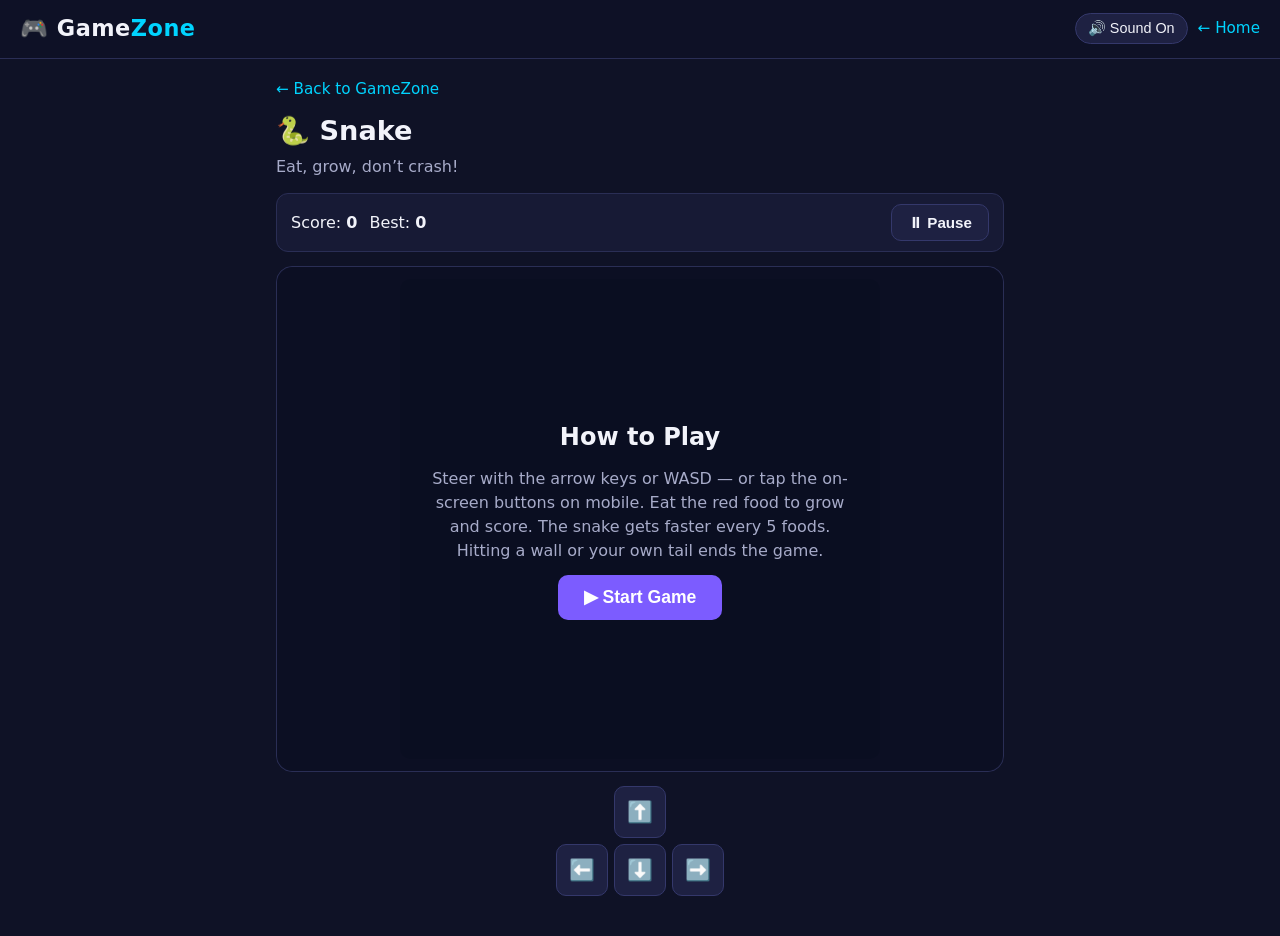
==== games/snake.html @ c137a0ae "Add game pages" ====
<!DOCTYPE html>
<html lang="en">
<head>
<meta charset="UTF-8">
<meta name="viewport" content="width=device-width, initial-scale=1.0">
<title>Snake — GameZone</title>
<link rel="stylesheet" href="../assets/style.css">
</head>
<body>
<header class="site-header">
  <a class="logo" href="../index.html">🎮 Game<span>Zone</span></a>
  <div class="header-actions">
    <button class="sound-btn" type="button">🔊 Sound On</button>
    <a class="home-link" href="../index.html">← Home</a>
  </div>
</header>
<main class="game-page">
  <a class="back-link" href="../index.html">← Back to GameZone</a>
  <h1>🐍 Snake</h1>
  <p class="tagline">Eat, grow, don’t crash!</p>
  <div class="hud">
    <span>Score: <b id="score">0</b></span>
    <span>Best: <b id="best">0</b></span>
    <span class="spacer"></span>
    <button class="btn secondary" id="pause-btn" type="button">⏸ Pause</button>
  </div>
  <div class="game-area">
    <canvas id="game" width="480" height="480"></canvas>
    <div class="overlay" id="start-screen">
      <h2>How to Play</h2>
      <p>Steer with the arrow keys or WASD — or tap the on-screen buttons on mobile. Eat the red food to grow and score. The snake gets faster every 5 foods. Hitting a wall or your own tail ends the game.</p>
      <button class="btn big" id="start-btn" type="button">▶ Start Game</button>
    </div>
    <div class="overlay hidden" id="gameover-screen">
      <h2>Game Over</h2>
      <p class="score-line" id="final-score"></p>
      <p id="best-line"></p>
      <button class="btn big" id="again-btn" type="button">↻ Play Again</button>
      <a class="btn secondary" href="../index.html">← Back to GameZone</a>
    </div>
  </div>
  <div class="dpad" id="dpad">
    <span class="empty"></span>
    <button type="button" data-dir="up" aria-label="Up">⬆️</button>
    <span class="empty"></span>
    <button type="button" data-dir="left" aria-label="Left">⬅️</button>
    <button type="button" data-dir="down" aria-label="Down">⬇️</button>
    <button type="button" data-dir="right" aria-label="Right">➡️</button>
  </div>
</main>
<script src="../assets/shell.js"></script>
<script src="../assets/games/snake.js"></script>
</body>
</html>
---- assets/style.css ----
/* GameZone — shared stylesheet (dark theme, mobile responsive) */
:root {
  --bg: #0f1226;
  --bg2: #171a35;
  --card: #1e2142;
  --card-hover: #262a52;
  --text: #f2f3fa;
  --muted: #a7abc9;
  --accent: #7c5cff;
  --accent2: #00d4ff;
  --gold: #ffc93c;
  --danger: #ff5c7a;
  --green: #3ddc84;
  --radius: 16px;
}
* { box-sizing: border-box; margin: 0; padding: 0; }
body {
  font-family: "Segoe UI", system-ui, -apple-system, Arial, sans-serif;
  background: var(--bg);
  color: var(--text);
  min-height: 100vh;
  line-height: 1.5;
}
a { color: var(--accent2); text-decoration: none; }
a:hover { text-decoration: underline; }

/* ---------- Sticky header ---------- */
.site-header {
  position: sticky; top: 0; z-index: 50;
  display: flex; align-items: center; justify-content: space-between;
  padding: 12px 20px;
  background: rgba(15, 18, 38, 0.92);
  backdrop-filter: blur(6px);
  border-bottom: 1px solid #2a2e55;
}
.logo { font-size: 1.4rem; font-weight: 800; letter-spacing: 0.5px; color: var(--text); }
.logo span { color: var(--accent2); }
.logo:hover { text-decoration: none; }
.header-actions { display: flex; gap: 10px; align-items: center; }
.sound-btn {
  background: var(--card); color: var(--text);
  border: 1px solid #34386b; border-radius: 999px;
  padding: 6px 12px; font-size: 0.9rem; cursor: pointer;
}
.sound-btn:hover { background: var(--card-hover); }
.home-link { font-size: 0.95rem; }

/* ---------- Hero ---------- */
.hero {
  text-align: center;
  padding: 48px 20px 36px;
  background: linear-gradient(135deg, #3b2d8f 0%, #141a3a 55%, #0b3d5c 100%);
  border-bottom: 1px solid #2a2e55;
}
.hero h1 {
  font-size: clamp(2.2rem, 6vw, 3.4rem);
  font-weight: 900;
  background: linear-gradient(90deg, #ffd76a, #ff7ad9 45%, #00d4ff);
  -webkit-background-clip: text; background-clip: text; color: transparent;
}
.hero p { color: #d6d8ef; margin-top: 8px; font-size: 1.1rem; }
.hero .sub { color: var(--muted); font-size: 0.95rem; margin-top: 4px; }

/* ---------- Search + chips ---------- */
.controls { max-width: 1060px; margin: 24px auto 0; padding: 0 16px; }
.search-box {
  width: 100%; padding: 13px 16px; font-size: 1rem;
  border-radius: 999px; border: 1px solid #34386b;
  background: var(--bg2); color: var(--text); outline: none;
}
.search-box:focus { border-color: var(--accent2); }
.chips { display: flex; gap: 10px; flex-wrap: wrap; margin-top: 14px; }
.chip {
  border: 1px solid #34386b; background: var(--card); color: var(--text);
  padding: 8px 16px; border-radius: 999px; cursor: pointer; font-size: 0.95rem;
}
.chip:hover { background: var(--card-hover); }
.chip.active { background: var(--accent); border-color: var(--accent); color: #fff; }
.no-results { text-align: center; color: var(--muted); padding: 30px 0; display: none; }

/* ---------- Game grid / cards ---------- */
.grid {
  max-width: 1060px; margin: 20px auto 40px; padding: 0 16px;
  display: grid; grid-template-columns: repeat(auto-fill, minmax(220px, 1fr)); gap: 18px;
}
.card {
  background: var(--card); border: 1px solid #2a2e55; border-radius: var(--radius);
  padding: 20px 18px; display: flex; flex-direction: column; gap: 8px;
  transition: transform 0.15s ease, background 0.15s ease;
}
.card:hover { transform: translateY(-4px); background: var(--card-hover); }
.card .icon { font-size: 2.8rem; line-height: 1; }
.card h2 { font-size: 1.15rem; }
.card p { color: var(--muted); font-size: 0.92rem; flex: 1; }
.card .best { font-size: 0.85rem; color: var(--gold); }
.card .tag {
  display: inline-block; font-size: 0.75rem; color: var(--accent2);
  border: 1px solid #2c4a66; border-radius: 999px; padding: 2px 9px; width: fit-content;
}
.play-btn {
  display: inline-block; text-align: center; margin-top: 6px;
  background: linear-gradient(90deg, var(--accent), #a855f7);
  color: #fff; font-weight: 700; padding: 10px 14px; border-radius: 10px;
}
.play-btn:hover { text-decoration: none; filter: brightness(1.12); }

/* ---------- Footer ---------- */
.site-footer {
  text-align: center; color: var(--muted); font-size: 0.9rem;
  padding: 22px 16px 30px; border-top: 1px solid #2a2e55;
}

/* ---------- Game pages ---------- */
.game-page { max-width: 760px; margin: 0 auto; padding: 18px 16px 40px; }
.game-page h1 { font-size: 1.7rem; margin: 10px 0 4px; }
.game-page .tagline { color: var(--muted); margin-bottom: 14px; }
.hud {
  display: flex; gap: 12px; align-items: center; flex-wrap: wrap;
  background: var(--bg2); border: 1px solid #2a2e55; border-radius: 12px;
  padding: 10px 14px; margin-bottom: 14px; font-size: 1rem;
}
.hud .spacer { flex: 1; }
.btn {
  background: var(--accent); color: #fff; border: none; border-radius: 10px;
  padding: 9px 16px; font-size: 0.95rem; font-weight: 700; cursor: pointer;
}
.btn:hover { filter: brightness(1.12); }
.btn.secondary { background: var(--card); border: 1px solid #34386b; color: var(--text); }
.btn.big { font-size: 1.1rem; padding: 12px 26px; }
.back-link { font-size: 0.95rem; }
.game-area {
  position: relative; background: var(--bg2);
  border: 1px solid #2a2e55; border-radius: var(--radius);
  padding: 12px; text-align: center;
}
.game-area canvas { max-width: 100%; height: auto; border-radius: 10px; background: #0b0e22; touch-action: none; display: block; margin: 0 auto; }
.overlay {
  position: absolute; inset: 0; z-index: 5;
  display: flex; flex-direction: column; align-items: center; justify-content: center; gap: 12px;
  background: rgba(11, 14, 34, 0.88); border-radius: var(--radius); padding: 20px; text-align: center;
}
.overlay h2 { font-size: 1.5rem; }
.overlay p { color: var(--muted); max-width: 420px; }
.overlay .score-line { color: var(--gold); font-size: 1.1rem; font-weight: 700; }
.hidden { display: none !important; }

/* D-pad for Snake / mobile controls */
.dpad { display: grid; grid-template-columns: repeat(3, 52px); gap: 6px; justify-content: center; margin: 14px auto 0; }
.dpad button {
  width: 52px; height: 52px; font-size: 1.3rem; border-radius: 10px;
  background: var(--card); color: var(--text); border: 1px solid #34386b; cursor: pointer;
}
.dpad button:active { background: var(--accent); }
.dpad .empty { visibility: hidden; }

/* Memory Match */
.memory-grid {
  display: grid; grid-template-columns: repeat(4, 1fr); gap: 10px; max-width: 480px; margin: 0 auto;
}
.mem-card {
  aspect-ratio: 1; font-size: 2rem; border-radius: 12px; cursor: pointer;
  background: var(--accent); color: #fff; border: none;
  display: flex; align-items: center; justify-content: center;
  transition: transform 0.15s ease;
}
.mem-card:hover { transform: scale(1.04); }
.mem-card.flipped { background: var(--card); border: 1px solid #34386b; }
.mem-card.matched { background: #123c2a; border-color: var(--green); cursor: default; }

/* Minesweeper / 2048 / Tic-Tac-Toe boards */
.ms-grid {
  display: grid; grid-template-columns: repeat(9, 1fr); gap: 3px; max-width: 420px; margin: 0 auto;
}
.ms-cell {
  aspect-ratio: 1; font-size: 1rem; font-weight: 700; border-radius: 4px;
  background: #2b3060; color: var(--text); border: none; cursor: pointer; padding: 0;
}
.ms-cell:hover { background: #363c75; }
.ms-cell.open { background: #141834; cursor: default; }
.ms-cell.flagged { background: #3a2b12; }
.ttt-grid {
  display: grid; grid-template-columns: repeat(3, 1fr); gap: 8px; max-width: 320px; margin: 0 auto;
}
.ttt-cell {
  aspect-ratio: 1; font-size: 2.6rem; font-weight: 800; border-radius: 12px;
  background: var(--card); color: var(--text); border: 1px solid #34386b; cursor: pointer;
}
.ttt-cell:hover { background: var(--card-hover); }
.t2048-grid {
  display: grid; grid-template-columns: repeat(4, 1fr); gap: 8px; max-width: 420px; margin: 0 auto;
  touch-action: none;
}
.t2048-cell {
  aspect-ratio: 1; display: flex; align-items: center; justify-content: center;
  font-size: 1.5rem; font-weight: 800; border-radius: 10px; background: #232744; color: var(--text);
}
.t2048-cell.t2 { background: #3b3f6e; }
.t2048-cell.t4 { background: #4a4f8f; }
.t2048-cell.t8 { background: #b45309; color: #fff; }
.t2048-cell.t16 { background: #c2410c; color: #fff; }
.t2048-cell.t32 { background: #dc2626; color: #fff; }
.t2048-cell.t64 { background: #b91c1c; color: #fff; }
.t2048-cell.t128 { background: #ca8a04; color: #fff; }
.t2048-cell.t256 { background: #a16207; color: #fff; }
.t2048-cell.t512 { background: #65a30d; color: #fff; }
.t2048-cell.t1024 { background: #16a34a; color: #fff; }
.t2048-cell.t2048 { background: #eab308; color: #111; }

/* Whack-a-Mole */
.whack-grid {
  display: grid; grid-template-columns: repeat(3, 1fr); gap: 10px; max-width: 420px; margin: 0 auto;
}
.hole {
  aspect-ratio: 1; border-radius: 50%; background: #141834;
  border: 2px solid #2a2e55; font-size: 2.2rem; cursor: pointer;
  display: flex; align-items: center; justify-content: center;
}
.hole.up { background: #2c4a2a; border-color: var(--green); }

/* Mode toggle (Tic-Tac-Toe) */
.mode-row { display: flex; gap: 10px; justify-content: center; margin-bottom: 12px; flex-wrap: wrap; }
.mode-row .chip.active { background: var(--green); border-color: var(--green); }

@media (max-width: 560px) {
  .hero { padding: 34px 16px 26px; }
  .grid { grid-template-columns: 1fr; }
  .game-page h1 { font-size: 1.4rem; }
  .mem-card { font-size: 1.6rem; }
  .ttt-cell { font-size: 2rem; }
}
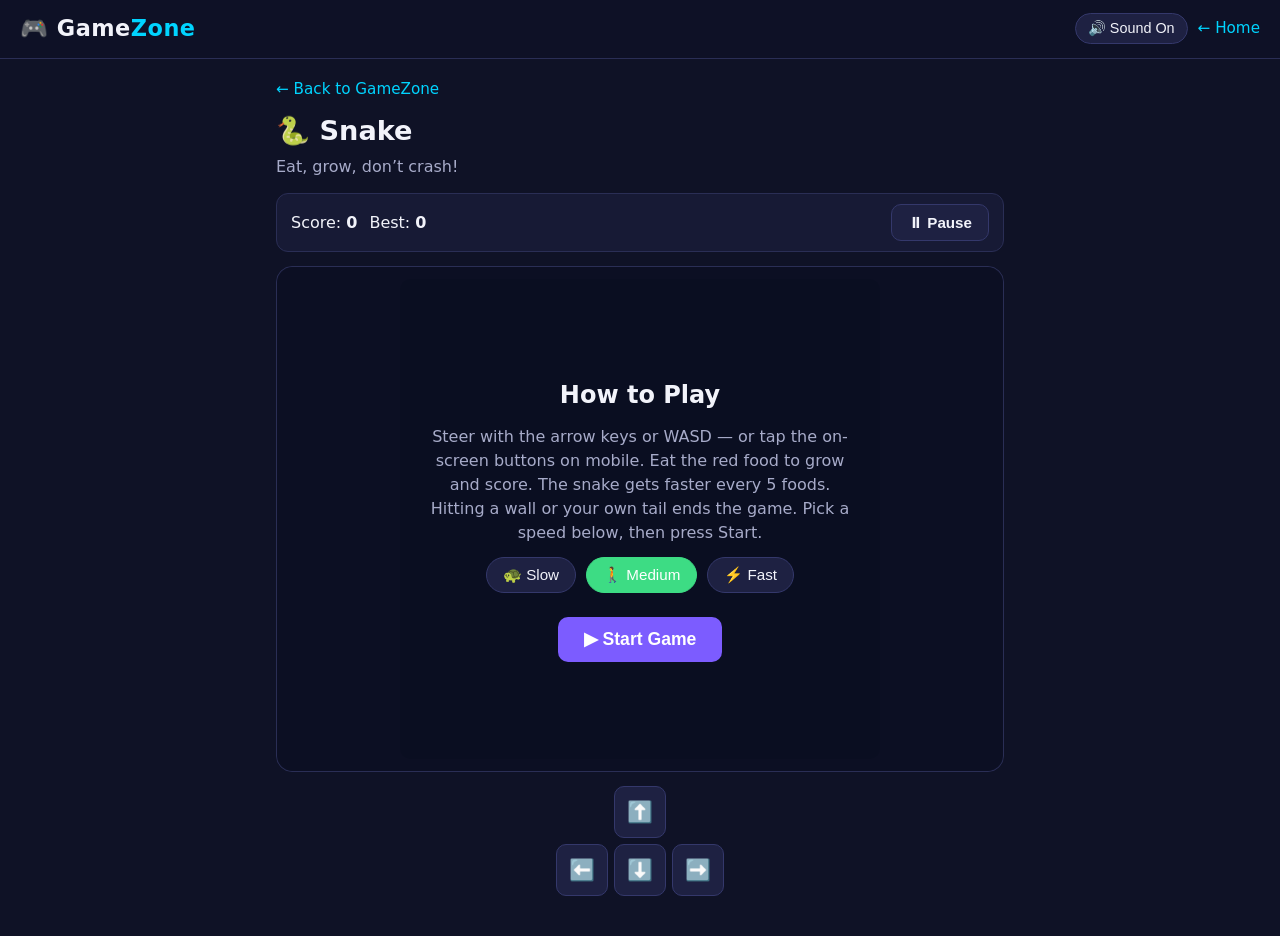
==== commit 4659d8ca: "Add Slow/Medium/Fast speed options to Snake" ====
--- a/games/snake.html
+++ b/games/snake.html
@@ -28,7 +28,12 @@
     <canvas id="game" width="480" height="480"></canvas>
     <div class="overlay" id="start-screen">
       <h2>How to Play</h2>
-      <p>Steer with the arrow keys or WASD — or tap the on-screen buttons on mobile. Eat the red food to grow and score. The snake gets faster every 5 foods. Hitting a wall or your own tail ends the game.</p>
+      <p>Steer with the arrow keys or WASD — or tap the on-screen buttons on mobile. Eat the red food to grow and score. The snake gets faster every 5 foods. Hitting a wall or your own tail ends the game. Pick a speed below, then press Start.</p>
+      <div class="mode-row" id="speed-picker">
+        <button class="chip" data-speed="slow" type="button">🐢 Slow</button>
+        <button class="chip active" data-speed="medium" type="button">🚶 Medium</button>
+        <button class="chip" data-speed="fast" type="button">⚡ Fast</button>
+      </div>
       <button class="btn big" id="start-btn" type="button">▶ Start Game</button>
     </div>
     <div class="overlay hidden" id="gameover-screen">
